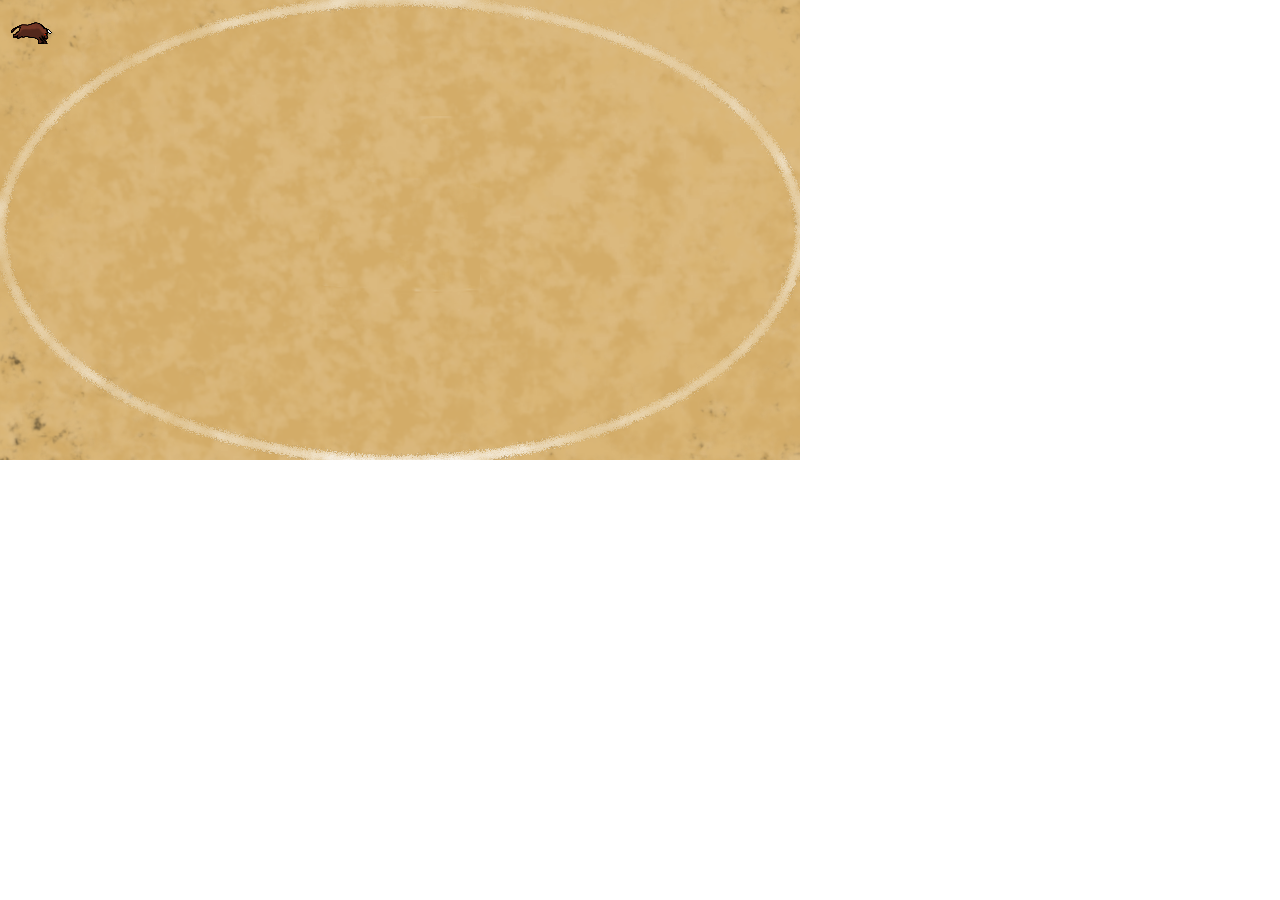
==== index.html @ 62d8be0d "I solemnly swear to do no good" ====
<!doctype html> 
<html lang="en"> 
<head> 
	<meta charset="UTF-8" />
	<title>Bull Fighting</title>
	<script src="js/phaser.min.js" type="text/javascript"></script>
	
	<script src="js/jquery-2.1.1.min.js"></script>
    <style type="text/css">
        body {
            margin: 0;
        }
    </style>
</head>
<body>

<script src = "js/example.js" type="text/javascript"></script>

</body>
</html>
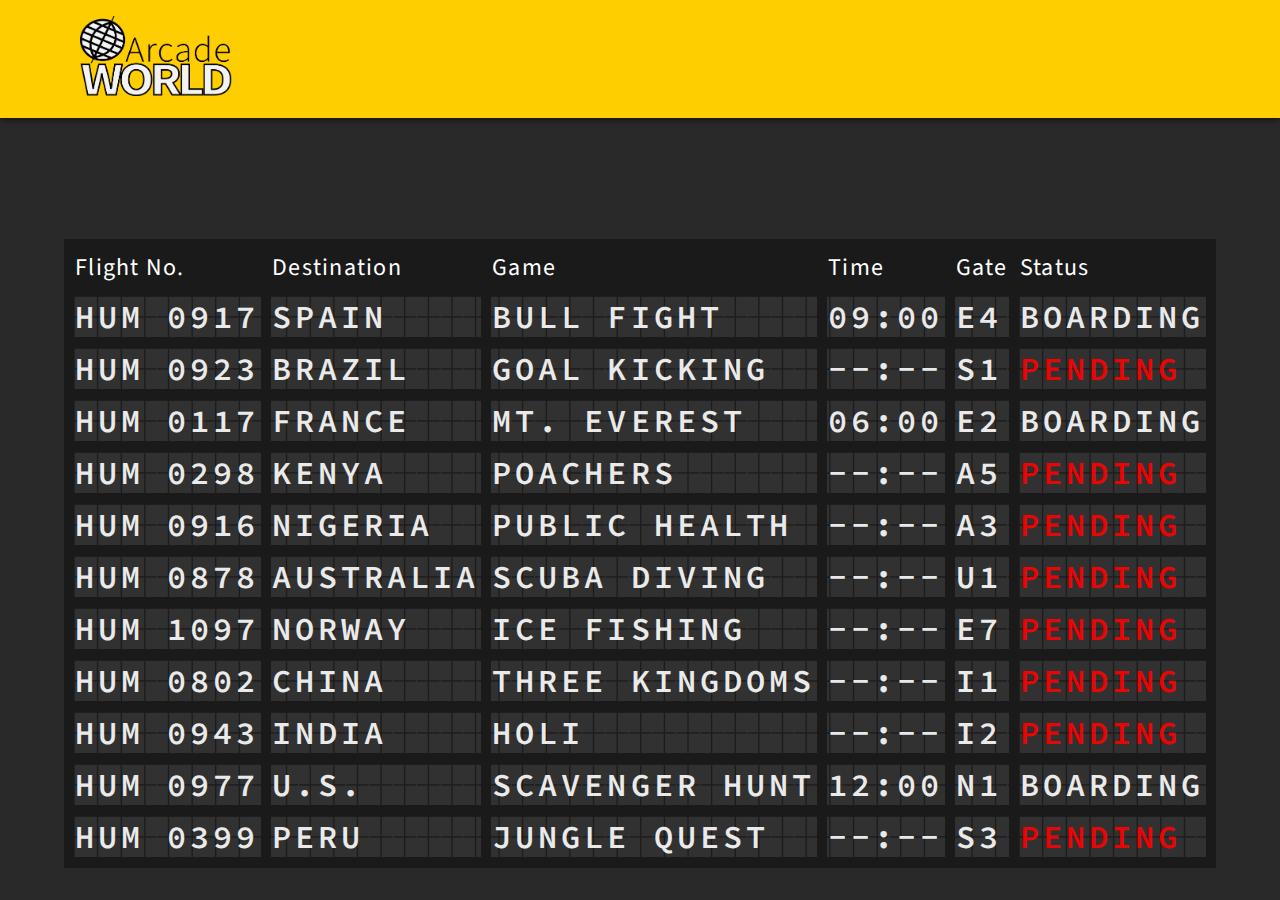
==== commit 0de404b4: "Merge pull request #1 from lilweirdward/master" ====
--- a/index.html
+++ b/index.html
@@ -1,20 +1,123 @@
-<!doctype html> 
-<html lang="en"> 
-<head> 
-	<meta charset="UTF-8" />
-	<title>Bull Fighting</title>
-	<script src="js/phaser.min.js" type="text/javascript"></script>
-	
-	<script src="js/jquery-2.1.1.min.js"></script>
-    <style type="text/css">
-        body {
-            margin: 0;
-        }
-    </style>
+<!DOCTYPE html>
+<html>
+<head>
+	<meta charset="utf-8">
+	<title>Arcade World</title>
+    <!-- <meta name="viewport" content="width=device-width, target-densityDpi=device-dpi, initial-scale=1.0, user-scalable=no"> -->
+	<link rel="stylesheet" type="text/css" href="content/css/style.css">
+    <link href='http://fonts.googleapis.com/css?family=Source+Sans+Pro:300,400,900' rel='stylesheet' type='text/css'>
+    <link href='http://fonts.googleapis.com/css?family=Source+Code+Pro:300,400,600,700' rel='stylesheet' type='text/css'>
+    <script src="https://ajax.googleapis.com/ajax/libs/jquery/1.11.0/jquery.min.js"></script>
 </head>
 <body>
-
-<script src = "js/example.js" type="text/javascript"></script>
-
+	<div class="section header">
+		<div class="container">
+			<img src="content/images/logo.png">
+		</div>
+	</div>
+	<div class="section terminal">
+		<table cellpadding="1" cellspacing="10">
+			<thead>
+				<tr>
+					<th>Flight No.</th>
+					<th>Destination</th>
+					<th>Game</th>
+					<th>Time</th>
+					<th>Gate</th>
+					<th>Status</th>
+				</tr>
+			</thead>
+			<tbody>
+				<tr>
+					<td>HUM 0917</td>
+					<td><a href="#">Spain</a></td>
+					<td><a href="#">Bull Fight</a></td>
+					<td>09:00</td>
+					<td>E4</td>
+					<td><a href="#">Boarding</a></td>
+				</tr>
+				<tr>
+					<td>HUM 0923</td>
+					<td>Brazil</td>
+					<td>Goal Kicking</td>
+					<td>--:--</td>
+					<td>S1</td>
+					<td class="pending">Pending</td>
+				</tr>
+				<tr>
+					<td>HUM 0117</td>
+					<td><a href="everest.html">France</a></td>
+					<td><a href="everest.html">Mt. Everest</a></td>
+					<td>06:00</td>
+					<td>E2</td>
+					<td><a href="everest.html">Boarding</a></td>
+				</tr>
+				<tr>
+					<td>HUM 0298</td>
+					<td>Kenya</td>
+					<td>Poachers</td>
+					<td>--:--</td>
+					<td>A5</td>
+					<td class="pending">Pending</td>
+				</tr>
+				<tr>
+					<td>HUM 0916</td>
+					<td>Nigeria</td>
+					<td>Public Health</td>
+					<td>--:--</td>
+					<td>A3</td>
+					<td class="pending">Pending</td>
+				</tr>
+				<tr>
+					<td>HUM 0878</td>
+					<td>Australia</td>
+					<td>Scuba Diving</td>
+					<td>--:--</td>
+					<td>U1</td>
+					<td class="pending">Pending</td>
+				</tr>
+				<tr>
+					<td>HUM 1097</td>
+					<td>Norway</td>
+					<td>Ice Fishing</td>
+					<td>--:--</td>
+					<td>E7</td>
+					<td class="pending">Pending</td>
+				</tr>
+				<tr>
+					<td>HUM 0802</td>
+					<td>China</td>
+					<td>Three Kingdoms</td>
+					<td>--:--</td>
+					<td>I1</td>
+					<td class="pending">Pending</td>
+				</tr>
+				<tr>
+					<td>HUM 0943</td>
+					<td>India</td>
+					<td>Holi</td>
+					<td>--:--</td>
+					<td>I2</td>
+					<td class="pending">Pending</td>
+				</tr>
+				<tr>
+					<td>HUM 0977</td>
+					<td><a href="#">U.S.</a></td>
+					<td><a href="#">Scavenger Hunt</a></td>
+					<td>12:00</td>
+					<td>N1</td>
+					<td><a href="#">Boarding</a></td>
+				</tr>
+				<tr>
+					<td>HUM 0399</td>
+					<td>Peru</td>
+					<td>Jungle Quest</td>
+					<td>--:--</td>
+					<td>S3</td>
+					<td class="pending">Pending</td>
+				</tr>
+			</tbody>
+		</table>
+	</div>
 </body>
 </html>--- a/content/css/style.css
+++ b/content/css/style.css
@@ -0,0 +1,253 @@
+* {
+  border: none;
+}
+
+html, body {
+  width: 100%;
+  height: 100%;
+}
+
+body {
+  font-family: "Source Sans Pro", sans-serif;
+  text-rendering: optimizeLegibility;
+  font-size: 100%;
+  letter-spacing: 1.25px;
+  margin: 0;
+  padding: 0;
+}
+
+h1 {
+  font-family: "Source Code Pro";
+  font-size: 5rem;
+}
+
+a {
+  text-decoration: none;
+  color: inherit;
+}
+
+.section {
+  padding: 5rem 0;
+  margin: 0;
+  clear: both;
+  position: relative;
+  z-index: 2;
+}
+
+.container {
+  max-width: 70rem;
+  margin: 0 auto;
+  padding: 0;
+  text-align: center;
+  overflow: hidden;
+}
+.container p {
+  text-align: justify;
+  font-size: 1.125rem;
+  font-weight: 300;
+}
+
+.section.header {
+  position: fixed;
+  top: 0;
+  left: 0;
+  right: 0;
+  padding: 1rem 0;
+  text-align: left;
+  background-color: #ffce00;
+  box-shadow: rgba(0, 0, 0, 0.85) 0 0 0.5rem;
+  z-index: 5;
+  -webkit-transition: top 0.5s;
+  -moz-transition: top 0.5s;
+  transition: top 0.5s;
+}
+.section.header .container {
+  text-align: left;
+}
+.section.header img {
+  height: 5rem;
+  display: inline-block;
+}
+.section.header img.sandwichbar {
+  display: inline-block;
+  height: 2rem;
+  float: right;
+  margin-top: 1.5rem;
+  cursor: pointer;
+}
+
+.section.header.off {
+  top: -7.5rem;
+}
+
+.tab {
+  height: 3rem;
+  width: 3rem;
+  background-color: #1a1a1a;
+  background-image: url("../images/sandwich-bar.png");
+  background-size: 50%;
+  background-position: 50% 50%;
+  background-repeat: no-repeat;
+  cursor: pointer;
+  position: fixed;
+  top: 0;
+  right: 0;
+  left: 0;
+  margin: 0 auto;
+  border: 1px solid white;
+  border-top: none;
+  z-index: 4;
+}
+
+.section.terminal {
+  background-color: #292929;
+  color: white;
+  height: 100%;
+  padding: 0;
+  position: relative;
+}
+.section.terminal table {
+  width: 90%;
+  position: absolute;
+  bottom: 2rem;
+  left: 0;
+  right: 0;
+  margin: 0 auto;
+  font-size: 1.5rem;
+  background-color: #1a1a1a;
+}
+.section.terminal table thead tr th {
+  text-align: left;
+  font-weight: 400;
+  cursor: default;
+}
+.section.terminal table tbody tr {
+  background-image: url("../images/letterpanel.jpg");
+  background-size: auto 100%;
+  background-repeat: repeat-x;
+}
+.section.terminal table tbody tr td {
+  font-family: "Source Code Pro";
+  font-size: 2rem;
+  letter-spacing: 4.05px;
+  font-weight: 600;
+  text-transform: uppercase;
+  opacity: 0.9;
+  cursor: default;
+}
+.section.terminal table tbody tr td.pending {
+  color: red;
+}
+
+.game {
+  height: 100%;
+  box-sizing: border-box;
+  background-image: url("../images/everest-base.jpg");
+  background-size: 100% 100%;
+  position: relative;
+  font-family: "Source Sans Pro", sans-serif;
+  text-align: center;
+  -webkit-transition: background-image 1s ease-out;
+  -moz-transition: background-image 1s ease-out;
+  transition: background-image 1s ease-out;
+}
+.game h1 {
+  font-family: "Source Sans Pro", sans-serif;
+  font-weight: 300;
+  font-size: 3rem;
+}
+.game .dialog {
+  position: absolute;
+  width: 60%;
+  height: 60%;
+  top: 15%;
+  right: 0;
+  left: 0;
+  margin: 0 auto;
+  background-color: rgba(0, 0, 0, 0.75);
+  border-radius: 0.5rem;
+  color: white;
+}
+.game .dialog .container {
+  max-width: 80%;
+}
+.game .dialog .container p {
+  font-size: 1rem;
+}
+.game .dialog .container .options span {
+  display: inline-block;
+  padding: 0 0.5rem;
+  width: 7rem;
+}
+.game .progressbar {
+  position: absolute;
+  height: 4rem;
+  width: 65%;
+  bottom: 2rem;
+  left: 5%;
+  background-color: black;
+  border: 0.5rem solid white;
+  border-radius: 0.75rem;
+}
+.game .progressbar .progress {
+  position: absolute;
+  top: 0;
+  left: 0;
+  bottom: 0;
+  right: 75%;
+  background-color: green;
+  -webkit-transition: right 0.5s ease-out;
+  -moz-transition: right 0.5s ease-out;
+  transition: right 0.5s ease-out;
+}
+.game .progressbar span {
+  display: block;
+  width: 20rem;
+  position: absolute;
+  bottom: 100%;
+  left: 25%;
+  padding: 1rem;
+  font-size: 2rem;
+  color: white;
+}
+.game .lives {
+  position: absolute;
+  height: 7rem;
+  width: 25%;
+  bottom: 2rem;
+  right: 5%;
+  text-align: right;
+}
+.game .lives img {
+  display: inline-block;
+  height: 100%;
+  padding: 0 0.5rem;
+}
+
+.game.camp1 {
+  background-image: url("../images/everest-camp1.jpg");
+}
+
+.button {
+  display: block;
+  margin: 1rem auto;
+  font-size: 1.5rem;
+  font-weight: normal;
+  padding: 0.5rem 2rem;
+  border: 0.25rem solid green;
+  border-radius: 0.25rem;
+  background-color: green;
+  text-transform: uppercase;
+  color: white;
+  text-align: center;
+  text-decoration: none;
+  cursor: pointer;
+  -webkit-transition: all 0.5s;
+  -moz-transition: all 0.5s;
+  transition: all 0.5s;
+}
+
+.button:hover {
+  background-color: transparent;
+  text-decoration: none;
+}
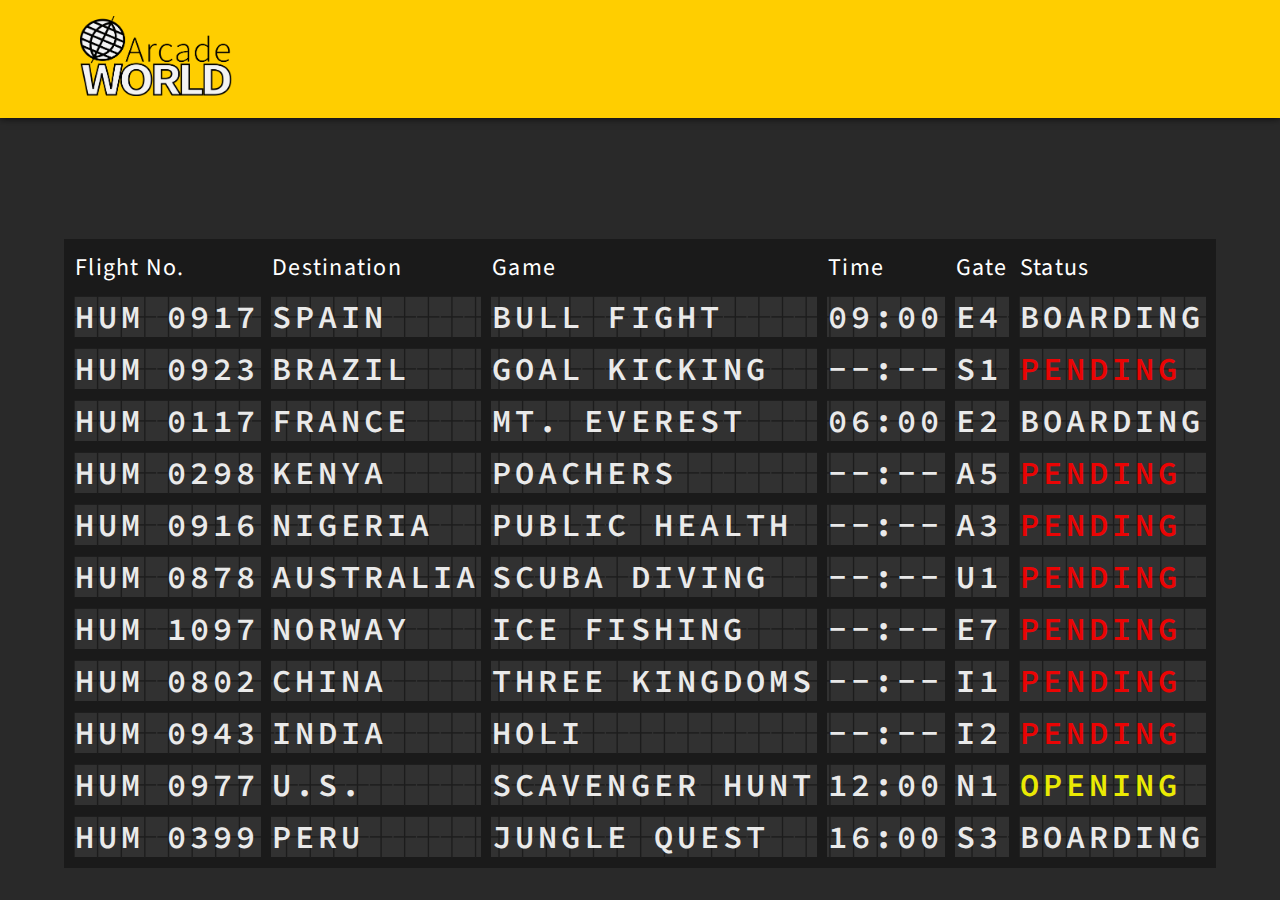
==== commit 3d704df5: "stuff" ====
--- a/index.html
+++ b/index.html
@@ -30,11 +30,11 @@
 			<tbody>
 				<tr>
 					<td>HUM 0917</td>
-					<td><a href="#">Spain</a></td>
-					<td><a href="#">Bull Fight</a></td>
+					<td><a href="spain.html">Spain</a></td>
+					<td><a href="spain.html">Bull Fight</a></td>
 					<td>09:00</td>
 					<td>E4</td>
-					<td><a href="#">Boarding</a></td>
+					<td><a href="spain.html">Boarding</a></td>
 				</tr>
 				<tr>
 					<td>HUM 0923</td>
@@ -102,19 +102,19 @@
 				</tr>
 				<tr>
 					<td>HUM 0977</td>
-					<td><a href="#">U.S.</a></td>
-					<td><a href="#">Scavenger Hunt</a></td>
+					<td>U.S.</a></td>
+					<td>Scavenger Hunt</a></td>
 					<td>12:00</td>
 					<td>N1</td>
-					<td><a href="#">Boarding</a></td>
+					<td class="opening" style="color: yellow;">Opening</a></td>
 				</tr>
 				<tr>
 					<td>HUM 0399</td>
-					<td>Peru</td>
-					<td>Jungle Quest</td>
-					<td>--:--</td>
+					<td><a href="PeruGame.html">Peru</a></td>
+					<td><a href="PeruGame.html">Jungle Quest</a></td>
+					<td>16:00</td>
 					<td>S3</td>
-					<td class="pending">Pending</td>
+					<td><a href="PeruGame.html">Boarding</a></td>
 				</tr>
 			</tbody>
 		</table>
--- a/content/css/style.css
+++ b/content/css/style.css
@@ -251,3 +251,9 @@
   background-color: transparent;
   text-decoration: none;
 }
+
+#bull-spacing{
+position: absolute;
+top: 40rem;
+left: 45%;
+}
